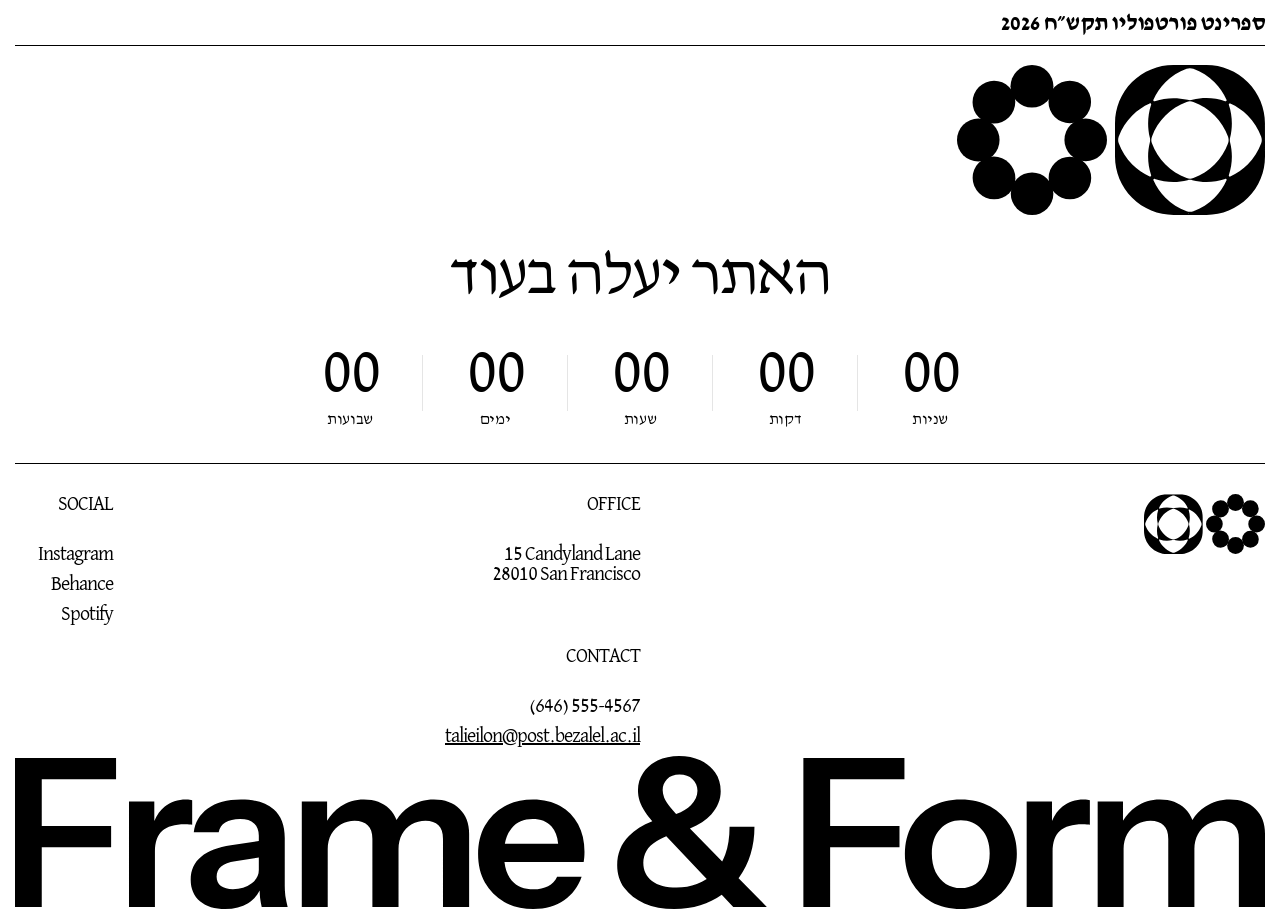
==== index.html @ 1bfef87e "Coming soon Co-Authored-By: Claude Opus 5.5 <noreply@anthropic.com>" ====
<!DOCTYPE html>
<!-- lang="he" dir="rtl": the page is in Hebrew and reads from right to left -->
<html lang="he" dir="rtl">
<head>
  <meta charset="UTF-8">
  <meta name="viewport" content="width=device-width, initial-scale=1.0">
  <title>ספרינט פורטפוליו תקש״ח 2026 – האתר יעלה בקרוב</title>

  <!-- Font: David Libre from Google Fonts -->
  <link rel="preconnect" href="https://fonts.googleapis.com">
  <link rel="preconnect" href="https://fonts.gstatic.com" crossorigin>
  <link href="https://fonts.googleapis.com/css2?family=David+Libre:wght@400;700&display=swap" rel="stylesheet">

  <!-- "?v=2" makes the browser load the newest version instead of an old saved copy -->
  <link rel="stylesheet" href="styles.css?v=2">
</head>
<body>
  <!-- "page--one-screen" stretches the page to fill exactly one screen -->
  <div class="page page--one-screen page--coming-soon">

    <!-- ===== Top bar (stays at the top when you scroll) ===== -->
    <!-- No menu links here: the rest of the site is still being built -->
    <header class="site-header">
      <div class="site-header__bar">
        <p class="site-header__title">ספרינט פורטפוליו תקש״ח 2026</p>
      </div>
    </header>

    <!-- ===== Big logo ===== -->
    <div class="hero-logo">
      <img src="images/coming-soon-logo-circle.svg" width="149.866" height="149.866" alt="">
      <img src="images/coming-soon-logo-dots.svg" width="150.199" height="150.123" alt="">
    </div>

    <main class="main">
      <section class="intro">
        <div class="intro__content">
          <h1 class="coming-soon__title">האתר יעלה בעוד</h1>

          <!-- Countdown. The numbers are filled in by countdown.js -->
          <!-- dir="ltr" keeps the order from Figma: weeks on the left, seconds on the right -->
          <div class="countdown" dir="ltr" aria-live="off">
            <div class="countdown__item">
              <span class="countdown__number" id="countdown-weeks">00</span>
              <span class="countdown__label">שבועות</span>
            </div>
            <span class="countdown__divider" aria-hidden="true"></span>
            <div class="countdown__item">
              <span class="countdown__number" id="countdown-days">00</span>
              <span class="countdown__label">ימים</span>
            </div>
            <span class="countdown__divider" aria-hidden="true"></span>
            <div class="countdown__item">
              <span class="countdown__number" id="countdown-hours">00</span>
              <span class="countdown__label">שעות</span>
            </div>
            <span class="countdown__divider" aria-hidden="true"></span>
            <div class="countdown__item">
              <span class="countdown__number" id="countdown-minutes">00</span>
              <span class="countdown__label">דקות</span>
            </div>
            <span class="countdown__divider" aria-hidden="true"></span>
            <div class="countdown__item">
              <span class="countdown__number" id="countdown-seconds">00</span>
              <span class="countdown__label">שניות</span>
            </div>
          </div>
        </div>
      </section>
    </main>

    <!-- ===== Footer ===== -->
    <!-- English text is wrapped in dir="ltr" so it doesn't get scrambled in a right-to-left page -->
    <footer class="footer">
      <div class="footer__content">
        <div class="footer__logo">
          <img src="images/coming-soon-logo-footer.svg" width="121.038" height="59.025" alt="Frame & Form">
        </div>

        <div class="footer__columns">
          <div class="footer__column">
            <div class="footer__group">
              <p>OFFICE</p>
              <p><span dir="ltr">15 Candyland Lane</span><br><span dir="ltr">28010 San Francisco</span></p>
            </div>
            <div class="footer__group">
              <p>CONTACT</p>
              <div class="footer__links">
                <a href="https://figma.com/sites"><span dir="ltr">(646) 555-4567</span></a>
                <a class="footer__email" href="mailto:talieilon@post.bezalel.ac.il"><span dir="ltr">talieilon@post.bezalel.ac.il</span></a>
              </div>
            </div>
          </div>

          <div class="footer__column footer__column--social">
            <div class="footer__group">
              <p>SOCIAL</p>
              <div class="footer__links">
                <a href="https://www.instagram.com/vc_bezalel" target="_blank">Instagram</a>
                <a href="https://figma.com/sites" target="_blank">Behance</a>
                <a href="https://figma.com/sites" target="_blank">Spotify</a>
              </div>
            </div>
          </div>
        </div>
      </div>

      <!-- Big "Frame & Form" at the bottom -->
      <div class="footer__wordmark">
        <img src="images/coming-soon-wordmark.svg" width="1250" height="152.309" alt="Frame & Form">
      </div>
    </footer>

  </div>

  <script src="countdown.js"></script>
</body>
</html>
---- styles.css ----
/* =========================================================
   Design tokens (values from the Figma "Styles" frame)
   Change a value here and it updates everywhere on the site.
   ========================================================= */
:root {
  /* Colors */
  --color-text: #000000;          /* Paragraph 1 */
  --color-text-muted: #767676;    /* Paragraph 2 */
  --color-background: #ffffff;    /* Background */
  --color-divider: #000000;       /* Divider */
  --color-divider-light: rgba(0, 0, 0, 0.1); /* thin lines between countdown numbers */

  /* Fonts */
  --font-family: "Instrument Sans", Arial, sans-serif;
  --font-family-hebrew: "David Libre", Georgia, serif; /* "Coming soon" page */

  /* Font sizes (Figma text styles) */
  --font-size-display: 105px;     /* Display 1 */
  --font-size-h1: 64px;           /* Header 1 */
  --font-size-h2: 37px;           /* Header 2 */
  --font-size-h3: 30px;           /* Header 3 */
  --font-size-h4: 24px;           /* Header 4 */
  --font-size-large: 20px;        /* Nav Link, Text Link 2 */
  --font-size-body: 16px;         /* Header 5, Paragraph 2, Text Link */

  /* Letter spacing (Figma uses % of the font size) */
  --tracking-tight: -0.05em;      /* -5% */
  --tracking-medium: -0.03em;     /* -3% */
  --tracking-small: -0.02em;      /* -2% */

  /* Spacing */
  --space-page: 15px;             /* gap between page edge and content */
  --space-xs: 4px;
  --space-s: 10px;
  --space-m: 20px;
  --space-l: 30px;
  --space-xl: 50px;

  /* Sizes */
  --header-height: 46px;
  --page-max-width: 1920px;
}

/* =========================================================
   Basic reset
   ========================================================= */
*,
*::before,
*::after {
  box-sizing: border-box;
}

body {
  margin: 0;
  background: var(--color-background);
  color: var(--color-text);
  font-family: var(--font-family);
  font-size: var(--font-size-body);
  line-height: 1.1;
  letter-spacing: var(--tracking-medium);
}

h1, h2, h3, p {
  margin: 0;
  font-weight: 400;
}

img {
  display: block;
}

a {
  color: inherit;
  text-decoration: none;
}

/* Wraps the whole page and keeps it centered on very wide screens */
.page {
  position: relative;
  max-width: var(--page-max-width);
  margin: 0 auto;
}

/* =========================================================
   Top bar (logo + links)
   ========================================================= */
/* "sticky" keeps the bar at the top of the screen while the page scrolls */
.site-header {
  position: sticky;
  top: 0;
  z-index: 10;
  padding: 0 var(--space-page);
  background: var(--color-background);
}

.site-header__bar {
  display: flex;
  flex-wrap: wrap;
}

/* Left side: the F&F logo */
.site-header__logo {
  flex: 1;
  display: flex;
  align-items: center;
  gap: var(--space-s);
  height: var(--header-height);
  padding: 12px var(--space-m) var(--space-s) 0;
  border-bottom: 1px solid var(--color-divider);
}

/* The small arrows logo is only shown on phones */
.site-header__logo-small {
  display: none;
  position: relative;
  width: 32.6px;
  height: 16px;
}

.site-header__logo-small img:last-child {
  position: absolute;
  top: 0;
  left: 16.69px;
}

/* Right side: Work / About / Contact */
.site-header__nav {
  flex: 1;
  max-width: 615px;
  display: flex;
  justify-content: flex-end;
  align-items: flex-end;
  gap: var(--space-xl);
  height: var(--header-height);
  padding: 12px 0 var(--space-s) var(--space-m);
  border-bottom: 1px solid var(--color-divider);
}

.nav-link {
  padding-bottom: var(--space-xs);
  border-bottom: 1px solid transparent;
  font-size: var(--font-size-large);
  line-height: 1;
  letter-spacing: var(--tracking-tight);
}

/* Hover state from the Figma "Nav Link" component: a line under the word */
.nav-link:hover {
  border-bottom-color: currentColor;
}

/* "Menu" button, only shown on phones */
.menu-button {
  display: none;
}

/* =========================================================
   Big logo at the top of the page
   ========================================================= */
.hero-logo {
  display: flex;
  gap: 8px;
  padding: 19px var(--space-page) var(--space-s); /* 19px + the 46px bar = 65px from the top, like in Figma */
}

/* =========================================================
   Main content
   ========================================================= */
.main {
  display: flex;
  flex-direction: column;
  gap: var(--space-m);
}

/* --- Intro sentence --- */
.intro {
  padding: var(--space-page) var(--space-page) 0;
}

/* The line under the sentence goes across the whole page */
.intro__content {
  padding: var(--space-s) 0 150px;
  border-bottom: 1px solid var(--color-divider);
}

.intro__text {
  max-width: 820px;
  font-size: var(--font-size-h1);
  line-height: 1;
  letter-spacing: var(--tracking-tight);
}

/* --- "Our work" list --- */
.work {
  display: flex;
  flex-direction: column;
  gap: var(--space-s);
  padding: var(--space-m) var(--space-page);
}

.work__title {
  padding-bottom: 133px;
  font-size: var(--font-size-h4);
  line-height: 1;
  letter-spacing: var(--tracking-tight);
}

/* One project card */
.project {
  display: flex;
  flex-direction: column;
  gap: var(--space-m);
  padding: 0 var(--space-page) var(--space-xl);
}

/* Row of 3 images. Images that don't fit can be scrolled sideways. */
.project__images {
  display: flex;
  gap: var(--space-m);
  overflow-x: auto;
  scrollbar-width: none; /* hide the scrollbar (Firefox, Chrome) */
}

.project__images::-webkit-scrollbar {
  display: none; /* hide the scrollbar (Safari) */
}

.project__images img {
  flex-shrink: 0;
  width: 461.25px;
  height: 446px;
  object-fit: cover;
}

/* Text under the images */
.project__details {
  display: flex;
  justify-content: space-between;
  align-items: flex-start;
}

.project__title {
  display: flex;
  gap: 16px;
  width: 341px;
  max-width: 100%;
  font-weight: 600;
  line-height: 1;
}

.project__label,
.project__type {
  color: var(--color-text-muted);
}

.project__names {
  display: flex;
  flex-direction: column;
  gap: var(--space-xs);
  width: 286px;
}

.project__name {
  font-size: var(--font-size-body);
  font-weight: 600;
}

.project__summary {
  display: flex;
  flex-direction: column;
  align-items: flex-start;
  gap: var(--space-l);
  width: 316px;
  max-width: 100%;
}

/* "See Project →" and "About →" links */
.text-link {
  display: flex;
  gap: 3px;
  color: var(--color-text-muted);
  font-weight: 500;
  white-space: nowrap;
}

.text-link--large {
  font-size: var(--font-size-large);
}

/* --- Numbers section --- */
.stats {
  display: flex;
  flex-direction: column;
  gap: var(--space-l);
  padding: 0 var(--space-page) var(--space-xl);
}

.stats__content {
  display: flex;
  align-items: flex-start;
}

.stats__intro {
  flex-shrink: 0;
  width: 633px;
}

.stats__intro-text {
  max-width: 325px;
  font-size: var(--font-size-h3);
  line-height: 1;
  letter-spacing: var(--tracking-small);
}

.stats__list {
  flex: 1;
  display: flex;
  flex-direction: column;
  align-items: flex-start;
  gap: 73px;
}

.stats__items {
  display: flex;
  flex-direction: column;
  gap: var(--space-m);
  width: 100%;
}

.stat {
  display: flex;
  flex-direction: column;
  gap: 17px;
}

.stat__number {
  font-size: var(--font-size-display);
  letter-spacing: var(--tracking-tight);
}

.divider {
  width: 100%;
  height: 0;
  margin: 0;
  border: 0;
  border-top: 1px solid var(--color-divider);
}

/* --- "Connect with us" --- */
.connect {
  display: flex;
  flex-direction: column;
  gap: 34px;
  padding: 0 var(--space-page);
}

.connect__text {
  font-size: var(--font-size-h2);
  line-height: 1;
}

/* =========================================================
   Footer
   ========================================================= */
.footer {
  display: flex;
  flex-direction: column;
  gap: 127px;
  padding: var(--space-l) var(--space-page) var(--space-page);
  font-size: var(--font-size-large);
  line-height: 1;
  letter-spacing: var(--tracking-tight);
}

.footer__content {
  display: flex;
  align-items: flex-start;
}

.footer__logo {
  flex: 1;
  max-width: 625px;
}

.footer__columns {
  display: flex;
  justify-content: space-between;
  width: 616px;
}

.footer__column {
  display: flex;
  flex-direction: column;
  gap: 62px;
  width: 227px;
}

.footer__column--social {
  width: 89px;
}

/* A label (OFFICE, CONTACT, SOCIAL) and the text under it */
.footer__group {
  display: flex;
  flex-direction: column;
  gap: var(--space-l);
}

.footer__links {
  display: flex;
  flex-direction: column;
  gap: var(--space-s);
}

.footer__email {
  text-decoration: underline;
}

/* Big "Frame & Form" at the bottom: stretches to the full width */
.footer__wordmark img {
  width: 100%;
  height: auto;
}

/* =========================================================
   One-screen page ("Coming soon")
   The page fills the screen height. The two big empty spaces
   (under "Coming soon" and above the big "Frame & Form")
   grow or shrink so everything fits on one screen.
   On a tall screen they come out close to Figma (150px and 127px).
   ========================================================= */
.page--one-screen {
  display: flex;
  flex-direction: column;
  min-height: 100vh;
  min-height: 100svh; /* newer browsers: the real visible height on phones */
}

/* Space under "Coming soon": 10px at least, then grows (share: 150) */
.page--one-screen .main {
  flex: 150 1 auto;
}

.page--one-screen .intro {
  flex: 1;
  display: flex;
  flex-direction: column;
}

.page--one-screen .intro__content {
  flex: 1;
  padding-bottom: var(--space-s);
}

/* Space above the big "Frame & Form": 10px at least, then grows (share: 127) */
.page--one-screen .footer {
  flex: 127 1 auto;
  justify-content: space-between;
  gap: var(--space-s);
}

/* =========================================================
   "Coming soon" page (Hebrew, right to left)
   ========================================================= */
.page--coming-soon {
  font-family: var(--font-family-hebrew);
}

/* Title in the top bar: "ספרינט פורטפוליו תקש״ח 2026" */
.site-header__title {
  flex: 1;
  display: flex;
  align-items: center;
  height: var(--header-height);
  margin: 0;
  padding-top: 2px;
  border-bottom: 1px solid var(--color-divider);
  font-size: var(--font-size-h4);
  font-weight: 700;
  line-height: 1.1;
  letter-spacing: var(--tracking-tight);
}

.page--coming-soon .intro__content {
  padding-top: 0;
}

/* "האתר יעלה בעוד" – centered */
.coming-soon__title {
  max-width: 820px;
  margin: 0 auto;
  text-align: center;
  font-size: var(--font-size-h1);
  line-height: 1.1;
  letter-spacing: var(--tracking-tight);
}

/* Countdown: 5 numbers with thin lines between them */
.countdown {
  display: flex;
  justify-content: center;
  align-items: center;
  gap: 12px;
  margin-top: 27px;
  padding-bottom: 24px;
}

.countdown__item {
  display: flex;
  flex-direction: column;
  align-items: center;
  gap: var(--space-xs);
  width: 120px;
  line-height: 1.1;
  text-align: center;
}

.countdown__number {
  font-size: var(--font-size-h1);
  letter-spacing: var(--tracking-tight);
}

.countdown__label {
  font-size: var(--font-size-body);
  letter-spacing: var(--tracking-medium);
}

.countdown__divider {
  width: 1px;
  height: 56px;
  background: var(--color-divider-light);
}

/* =========================================================
   Tablet (up to 1023px wide)
   ========================================================= */
@media (max-width: 1023px) {
  .stats__intro {
    width: 385px;
  }
}

/* =========================================================
   Phone (up to 767px wide)
   ========================================================= */
@media (max-width: 767px) {
  /* Top bar: show the small logo and the Menu button, hide the links */
  .site-header__logo-small {
    display: block;
  }

  .menu-button {
    display: flex;
    flex: 1;
    justify-content: flex-end;
    align-items: center;
    height: var(--header-height);
    padding: 0 0 var(--space-xs);
    border: 0;
    border-bottom: 1px solid var(--color-divider);
    background: none;
    color: inherit;
    font: inherit;
    font-size: var(--font-size-large);
    line-height: 1;
    letter-spacing: var(--tracking-tight);
    cursor: pointer;
  }

  /* The links open under the bar, on top of the page, and stay hidden until the menu opens */
  .site-header__nav {
    display: none;
    position: absolute;
    top: 100%;
    left: 0;
    right: 0;
    max-width: none;
    height: auto;
    flex-direction: column;
    align-items: flex-start;
    gap: 26px;
    padding: var(--space-page);
    border-bottom: 0;
    background: var(--color-background);
  }

  .site-header.is-open .site-header__nav {
    display: flex;
  }

  .site-header__nav .nav-link {
    padding: 0;
    border: 0;
  }

  /* Underlined links in the open phone menu (as in Figma) */
  .site-header__nav .nav-link[aria-current="page"],
  .site-header__nav .nav-link--underlined {
    text-decoration: underline;
  }

  /* The big logo is not part of the phone design */
  .hero-logo {
    display: none;
  }

  .main {
    gap: var(--space-page);
  }

  .intro {
    padding-top: 34px; /* 34px + the 46px bar = 80px from the top, like in Figma */
  }

  .work {
    padding-bottom: 40px;
  }

  .work__title {
    padding-bottom: 0;
  }

  .project__images img {
    width: 285.25px;
    height: 275.82px;
  }

  .project__details {
    flex-direction: column;
    gap: 32px;
  }

  .stats__content {
    flex-direction: column;
  }

  .stats__intro {
    width: 100%;
    padding-bottom: 80px;
  }

  .stats__intro-text {
    max-width: none;
  }

  .footer__content {
    flex-direction: column;
    gap: var(--space-xl);
  }

  .footer__columns {
    flex-direction: column;
    gap: 62px;
    width: 100%;
  }

  .footer__column {
    width: 100%;
  }

  /* Countdown: smaller numbers so all 5 fit across a phone screen */
  .countdown {
    gap: 6px;
  }

  .countdown__item {
    flex: 1;
    width: auto;
  }

  .countdown__number {
    font-size: 40px;
  }
}
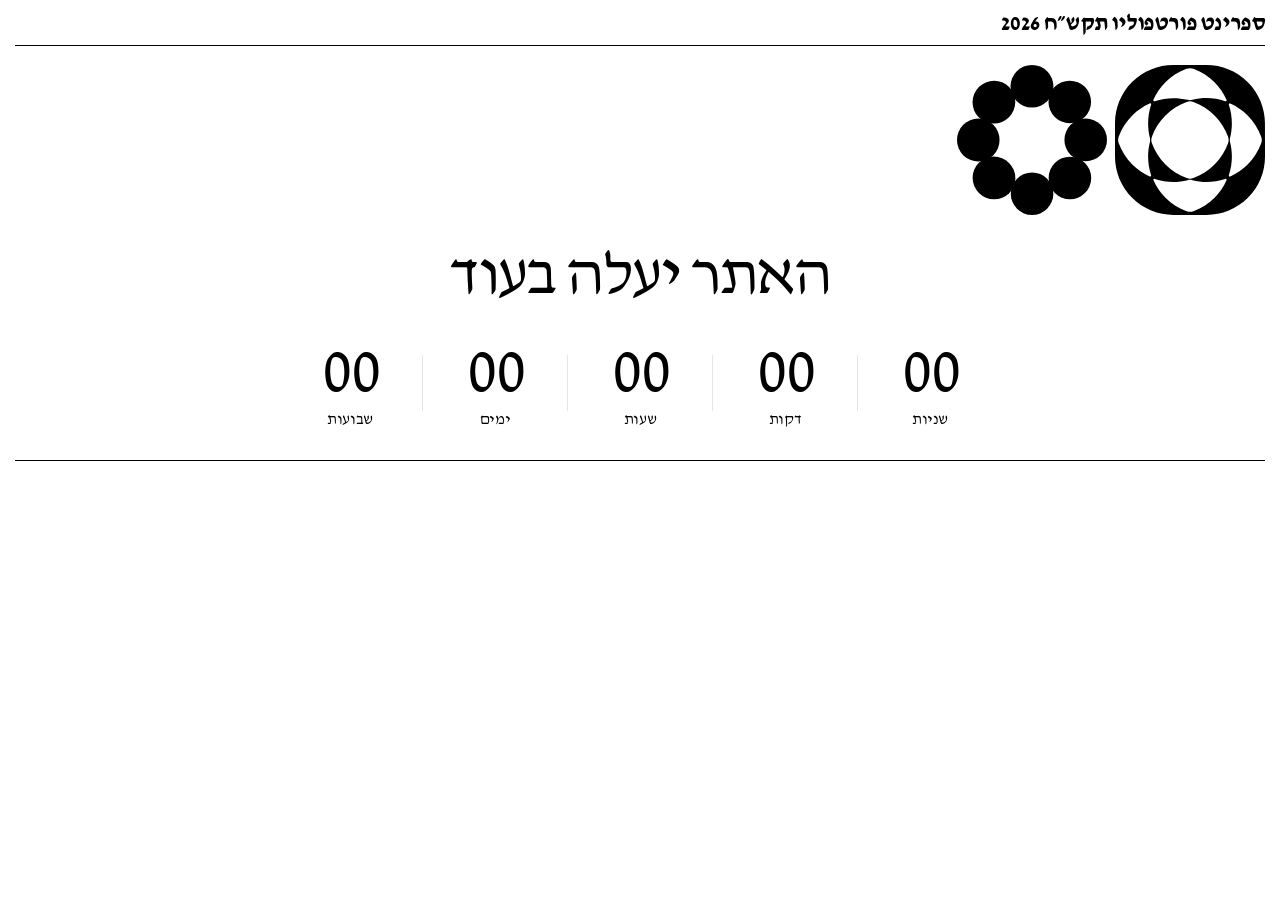
==== commit 61c1ec9b: "Update coming soon page to new Figma design Remove the footer to match the updated Figma frame.  Co-" ====
--- a/index.html
+++ b/index.html
@@ -11,12 +11,11 @@
   <link rel="preconnect" href="https://fonts.gstatic.com" crossorigin>
   <link href="https://fonts.googleapis.com/css2?family=David+Libre:wght@400;700&display=swap" rel="stylesheet">
 
-  <!-- "?v=2" makes the browser load the newest version instead of an old saved copy -->
-  <link rel="stylesheet" href="styles.css?v=2">
+  <!-- "?v=3" makes the browser load the newest version instead of an old saved copy -->
+  <link rel="stylesheet" href="styles.css?v=3">
 </head>
 <body>
-  <!-- "page--one-screen" stretches the page to fill exactly one screen -->
-  <div class="page page--one-screen page--coming-soon">
+  <div class="page page--coming-soon">
 
     <!-- ===== Top bar (stays at the top when you scroll) ===== -->
     <!-- No menu links here: the rest of the site is still being built -->
@@ -69,48 +68,6 @@
       </section>
     </main>
 
-    <!-- ===== Footer ===== -->
-    <!-- English text is wrapped in dir="ltr" so it doesn't get scrambled in a right-to-left page -->
-    <footer class="footer">
-      <div class="footer__content">
-        <div class="footer__logo">
-          <img src="images/coming-soon-logo-footer.svg" width="121.038" height="59.025" alt="Frame & Form">
-        </div>
-
-        <div class="footer__columns">
-          <div class="footer__column">
-            <div class="footer__group">
-              <p>OFFICE</p>
-              <p><span dir="ltr">15 Candyland Lane</span><br><span dir="ltr">28010 San Francisco</span></p>
-            </div>
-            <div class="footer__group">
-              <p>CONTACT</p>
-              <div class="footer__links">
-                <a href="https://figma.com/sites"><span dir="ltr">(646) 555-4567</span></a>
-                <a class="footer__email" href="mailto:talieilon@post.bezalel.ac.il"><span dir="ltr">talieilon@post.bezalel.ac.il</span></a>
-              </div>
-            </div>
-          </div>
-
-          <div class="footer__column footer__column--social">
-            <div class="footer__group">
-              <p>SOCIAL</p>
-              <div class="footer__links">
-                <a href="https://www.instagram.com/vc_bezalel" target="_blank">Instagram</a>
-                <a href="https://figma.com/sites" target="_blank">Behance</a>
-                <a href="https://figma.com/sites" target="_blank">Spotify</a>
-              </div>
-            </div>
-          </div>
-        </div>
-      </div>
-
-      <!-- Big "Frame & Form" at the bottom -->
-      <div class="footer__wordmark">
-        <img src="images/coming-soon-wordmark.svg" width="1250" height="152.309" alt="Frame & Form">
-      </div>
-    </footer>
-
   </div>
 
   <script src="countdown.js"></script>
--- a/styles.css
+++ b/styles.css
@@ -423,43 +423,6 @@
 }
 
 /* =========================================================
-   One-screen page ("Coming soon")
-   The page fills the screen height. The two big empty spaces
-   (under "Coming soon" and above the big "Frame & Form")
-   grow or shrink so everything fits on one screen.
-   On a tall screen they come out close to Figma (150px and 127px).
-   ========================================================= */
-.page--one-screen {
-  display: flex;
-  flex-direction: column;
-  min-height: 100vh;
-  min-height: 100svh; /* newer browsers: the real visible height on phones */
-}
-
-/* Space under "Coming soon": 10px at least, then grows (share: 150) */
-.page--one-screen .main {
-  flex: 150 1 auto;
-}
-
-.page--one-screen .intro {
-  flex: 1;
-  display: flex;
-  flex-direction: column;
-}
-
-.page--one-screen .intro__content {
-  flex: 1;
-  padding-bottom: var(--space-s);
-}
-
-/* Space above the big "Frame & Form": 10px at least, then grows (share: 127) */
-.page--one-screen .footer {
-  flex: 127 1 auto;
-  justify-content: space-between;
-  gap: var(--space-s);
-}
-
-/* =========================================================
    "Coming soon" page (Hebrew, right to left)
    ========================================================= */
 .page--coming-soon {
@@ -481,8 +444,9 @@
   letter-spacing: var(--tracking-tight);
 }
 
+/* 7px between the countdown and the line under it, like in Figma */
 .page--coming-soon .intro__content {
-  padding-top: 0;
+  padding: 0 0 7px;
 }
 
 /* "האתר יעלה בעוד" – centered */
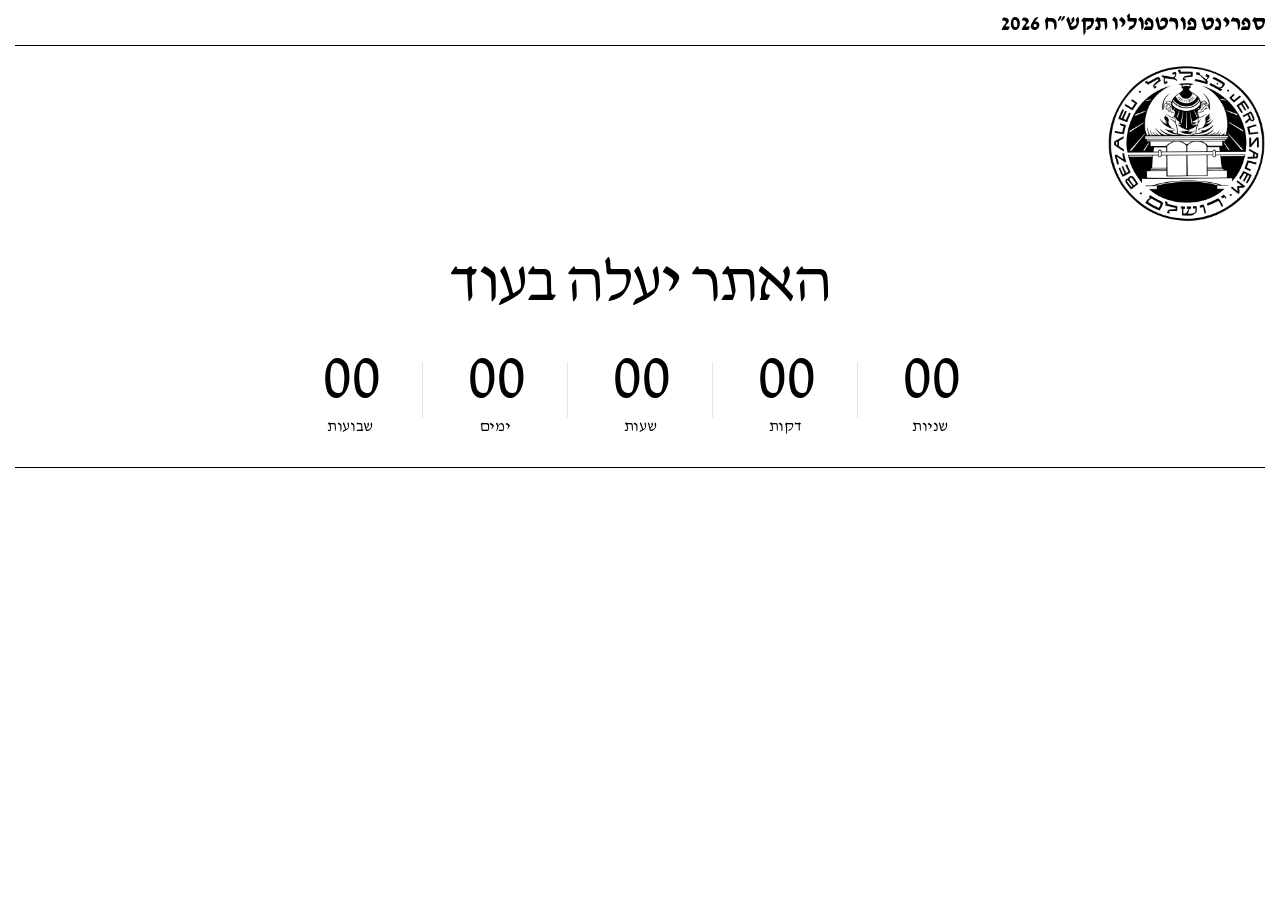
==== commit 3c07a849: "Replace coming soon logos with Bezalel logo Co-Authored-By: Claude Opus 5.5 <noreply@anthropic.com>" ====
--- a/index.html
+++ b/index.html
@@ -27,8 +27,7 @@
 
     <!-- ===== Big logo ===== -->
     <div class="hero-logo">
-      <img src="images/coming-soon-logo-circle.svg" width="149.866" height="149.866" alt="">
-      <img src="images/coming-soon-logo-dots.svg" width="150.199" height="150.123" alt="">
+      <img src="images/bezalel-logo.png" width="157" height="157" alt="Bezalel Academy of Arts and Design logo">
     </div>
 
     <main class="main">
